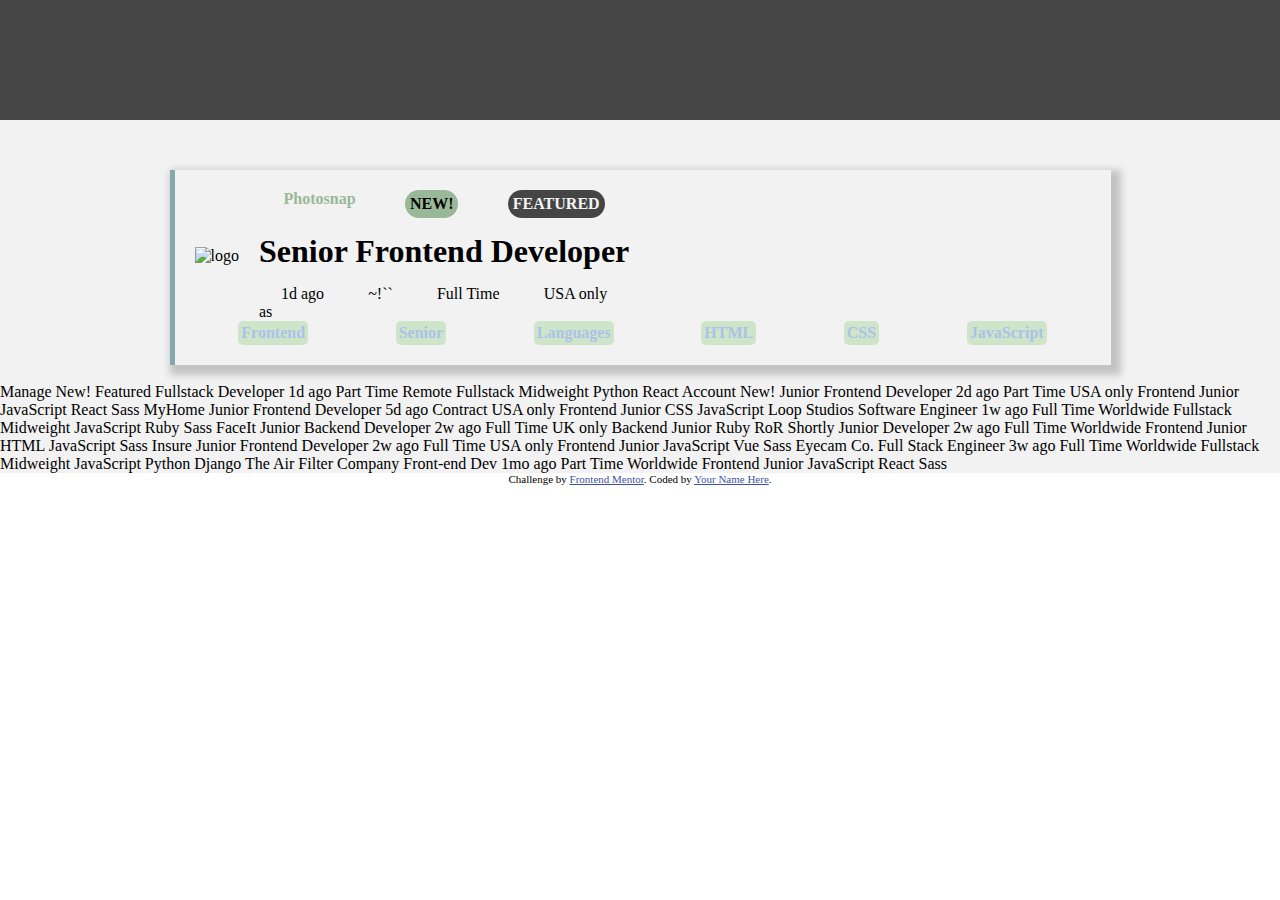
==== design/index.html @ a6d1540b "almost done" ====
<!DOCTYPE html>
<html lang="en">
<head>
  <meta charset="UTF-8">
  <meta name="viewport" content="width=device-width, initial-scale=1.0"> <!-- displays site properly based on user's device -->

  <link rel="icon" type="image/png" sizes="32x32" href="./images/favicon-32x32.png">
  <link rel="stylesheet" href="style.css">


  <title>Frontend Mentor | Job Listings</title>

  <!-- Feel free to remove these styles or customise in your own stylesheet 👍 -->
  <style>
    .attribution { font-size: 11px; text-align: center; }
    .attribution a { color: hsl(228, 45%, 44%); }
  </style>
</head>
<body>

  <main class="Jobs">

    <div class="header">

    </div>

    <section class="Cards">

      <article class="card">



        <div class="company-logo">
          <img src="./images/photosnap.svg" alt="logo" class="logo"/>
        </div>

        <div class="job-details">
          <!-- Item Start -->
            <div class="item item_tag">
              <ul>
                <li class='company'>Photosnap</li>
                <li class='new-old'>NEW!</li>
                <li class='featured'>FEATURED</li>
              </ul>
            </div>

            <h1 class="item job">
              Senior Frontend Developer
            </h1>

            <div class="item">
              <ul>
                <li>1d ago</li>
                <li>~!``</li>
                <li>Full Time</li>
                <li>USA only</li>
              </ul>
            </div>as
        </div>

      <div class="item tags">
        <!-- Role -->
        <ul>
          <li>Frontend</li>
          <li>Senior</li>
          <li>Languages</li>
          <li>HTML</li>
          <li>CSS</li>
          <li>JavaScript</li>
        </ul>
        <!-- Item End -->
     </div>
  </article>
<br>

      <!-- Item Start -->
      Manage
      New!
      Featured
      Fullstack Developer
      1d ago
      Part Time
      Remote
      <!-- Role -->
      Fullstack
      <!-- Level -->
      Midweight
      <!-- Languages -->
      Python
      <!-- Tools -->
      React
      <!-- Item End -->

      <!-- Item Start -->
      Account
      New!
      Junior Frontend Developer
      2d ago
      Part Time
      USA only
      <!-- Role -->
      Frontend
      <!-- Level -->
      Junior
      <!-- Languages -->
      JavaScript
      <!-- Tools -->
      React
      Sass
      <!-- Item End -->

      <!-- Item Start -->
      MyHome
      Junior Frontend Developer
      5d ago
      Contract
      USA only
      <!-- Role -->
      Frontend
      <!-- Level -->
      Junior
      <!-- Languages -->
      CSS
      JavaScript
      <!-- Item End -->

      <!-- Item Start -->
      Loop Studios
      Software Engineer
      1w ago
      Full Time
      Worldwide
      <!-- Role -->
      Fullstack
      <!-- Level -->
      Midweight
      <!-- Languages -->
      JavaScript
      Ruby
      <!-- Tools -->
      Sass
      <!-- Item End -->

      <!-- Item Start -->
      FaceIt
      Junior Backend Developer
      2w ago
      Full Time
      UK only
      <!-- Role -->
      Backend
      <!-- Level -->
      Junior
      <!-- Languages -->
      Ruby
      <!-- Tools -->
      RoR
      <!-- Item End -->

      <!-- Item Start -->
      Shortly
      Junior Developer
      2w ago
      Full Time
      Worldwide
      <!-- Role -->
      Frontend
      <!-- Level -->
      Junior
      <!-- Languages -->
      HTML
      JavaScript
      <!-- Tools -->
      Sass
      <!-- Item End -->

      <!-- Item Start -->
      Insure
      Junior Frontend Developer
      2w ago
      Full Time
      USA only
      <!-- Role -->
      Frontend
      <!-- Level -->
      Junior
      <!-- Languages -->
      JavaScript
      <!-- Tools -->
      Vue
      Sass
      <!-- Item End -->

      <!-- Item Start -->
      Eyecam Co.
      Full Stack Engineer
      3w ago
      Full Time
      Worldwide
      <!-- Role -->
      Fullstack
      <!-- Level -->
      Midweight
      <!-- Languages -->
      JavaScript
      Python
      <!-- Tools -->
      Django
      <!-- Item End -->

      <!-- Item Start -->
      The Air Filter Company
      Front-end Dev
      1mo ago
      Part Time
      Worldwide
      <!-- Role -->
      Frontend
      <!-- Level -->
      Junior
      <!-- Languages -->
      JavaScript
      <!-- Tools -->
      React
      Sass
      <!-- Item End -->


  </section>
</main>

  <div class="attribution">
    Challenge by <a href="https://www.frontendmentor.io?ref=challenge" target="_blank">Frontend Mentor</a>.
    Coded by <a href="#">Your Name Here</a>.
  </div>
</body>
</html>
---- design/style.css ----
*{
  margin: 0;
  padding:0;
}

.Jobs{
    background-color: #f2f2f2;
}

.header{
  height: 120px;
  background-color: #454545;
  margin-bottom: 50px;
}


.items{
    font-family: 'Franklin Gothic Medium', 'Arial Narrow', Arial, sans-serif;
}

.card{
  display: flex;
  flex-direction: row;
  flex-wrap: wrap;
  align-items: center;
  margin: auto;
  padding: 20px;
  border-left: 5px solid #84a9ac;
  box-shadow: 5px 5px 7px 5px #45454544;
  width: 70vw;
}

.job-details{
  flex-direction: row;
  flex-wrap: wrap;
  justify-content: center;
  align-items: center;
  margin: 0 90px 0 20px;
}

.job{
  margin: 15px 0;
}

.tags{
  flex: 1;
}

.tags li{
  background-color: #cfe5ca;
  border-radius: 5px;
  padding: 3px;
  color: #abc2e8;
  font-weight: 600;
}

ul{
  display: flex;
  justify-content: space-around;
  list-style: none;
}

ul li{
  margin: 0 5px;
}

.company{
  color: #99b898;
  font-weight: 600;
}

.new-old{
  background-color: #99b898;
  padding: 5px;
  font-weight: 600;
  border-radius: 40px;
}

.featured{
  font-weight: 600;
  background-color: #454545;
  padding: 5px;
  border-radius: 40px;
  color: #f4f4f4;
}

.item-tag{
  display: flex;
  justify-content: center;
  align-items: center;
  text-align: justify;
}
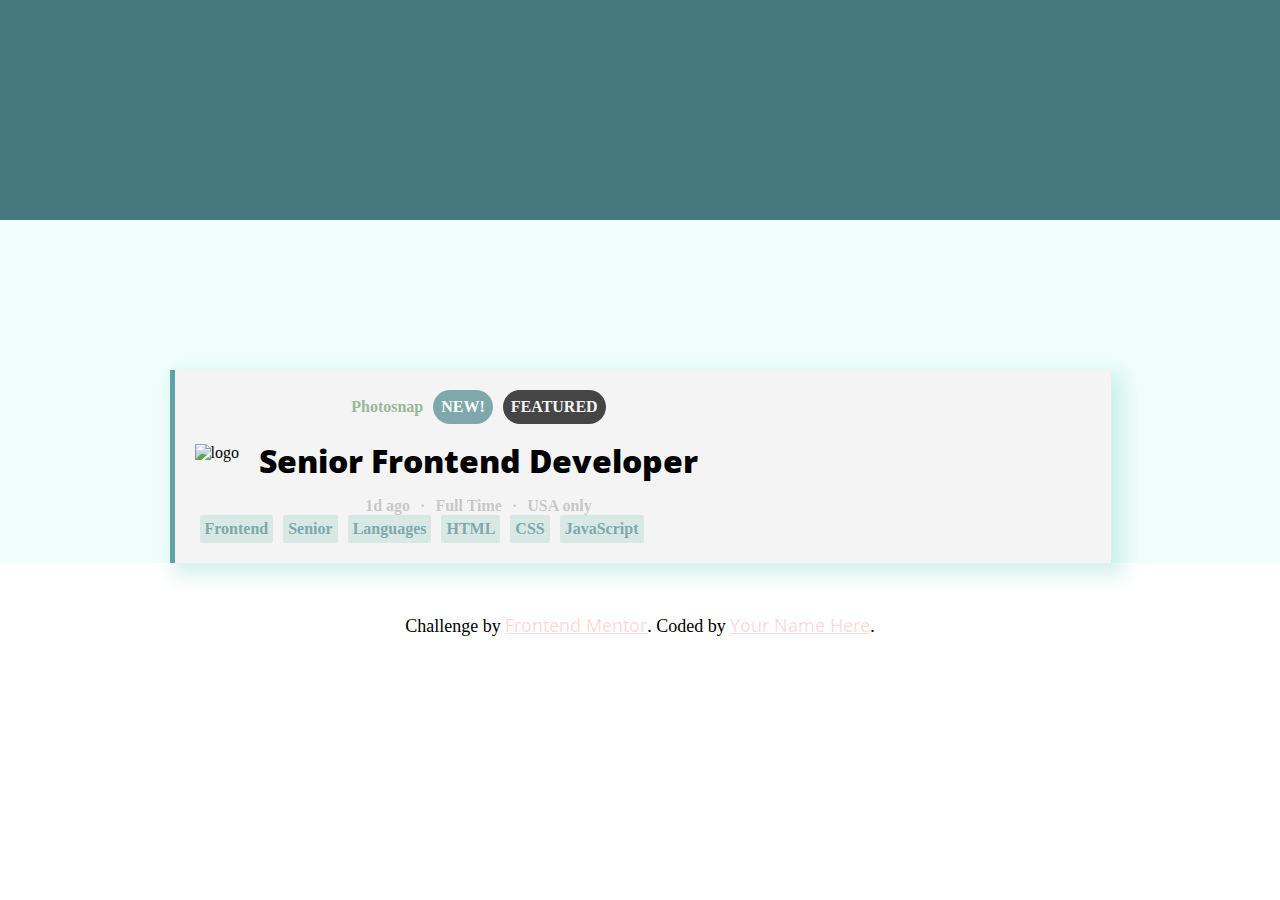
==== commit fd991ad9: "first design" ====
--- a/design/index.html
+++ b/design/index.html
@@ -12,222 +12,224 @@
 
   <!-- Feel free to remove these styles or customise in your own stylesheet 👍 -->
   <style>
-    .attribution { font-size: 11px; text-align: center; }
-    .attribution a { color: hsl(228, 45%, 44%); }
+    .attribution { font-size: 18px; text-align: center; margin-top: 50px;}
+    .attribution a { color: hsla(0, 88%, 68%, 0.247); font-family: -apple-system, BlinkMacSystemFont, 'Segoe UI', Roboto, Oxygen, Ubuntu, Cantarell, 'Open Sans', 'Helvetica Neue', sans-serif;}
   </style>
 </head>
 <body>
 
   <main class="Jobs">
 
-    <div class="header">
-
-    </div>
+    <div class="header"></div>
 
     <section class="Cards">
 
       <article class="card">
 
-
-
-        <div class="company-logo">
-          <img src="./images/photosnap.svg" alt="logo" class="logo"/>
+        <div class="card-job">
+
+          <div class="company-logo">
+            <img src="./images/photosnap.svg" alt="logo" class="logo"/>
+          </div>
+
+          <div class="card-job_details">
+            <!-- Item Start -->
+              <div class="job_tag">
+                <ul>
+                  <li class='company'>Photosnap</li>
+                  <li class='new-old'>NEW!</li>
+                  <li class='featured'>FEATURED</li>
+                </ul>
+              </div>
+
+              <h1 class="job">
+                Senior Frontend Developer
+              </h1>
+
+              <div class="job_bottom">
+                <ul>
+                  <li>1d ago</li>
+                  <li>·</li>
+                  <li>Full Time</li>
+                  <li>·</li>
+                  <li>USA only</li>
+                </ul>
+              </div>
+
+            </div>
         </div>
 
-        <div class="job-details">
-          <!-- Item Start -->
-            <div class="item item_tag">
-              <ul>
-                <li class='company'>Photosnap</li>
-                <li class='new-old'>NEW!</li>
-                <li class='featured'>FEATURED</li>
-              </ul>
-            </div>
-
-            <h1 class="item job">
-              Senior Frontend Developer
-            </h1>
-
-            <div class="item">
-              <ul>
-                <li>1d ago</li>
-                <li>~!``</li>
-                <li>Full Time</li>
-                <li>USA only</li>
-              </ul>
-            </div>as
+        <div class="tags">
+          <!-- Role -->
+          <ul>
+            <li>Frontend</li>
+            <li>Senior</li>
+            <li>Languages</li>
+            <li>HTML</li>
+            <li>CSS</li>
+            <li>JavaScript</li>
+          </ul>
+          <!-- Item End -->
         </div>
 
-      <div class="item tags">
-        <!-- Role -->
-        <ul>
-          <li>Frontend</li>
-          <li>Senior</li>
-          <li>Languages</li>
-          <li>HTML</li>
-          <li>CSS</li>
-          <li>JavaScript</li>
-        </ul>
-        <!-- Item End -->
-     </div>
-  </article>
-<br>
-
-      <!-- Item Start -->
-      Manage
+      </article>
+
+  
+      <!-- Item Start -->
+      <!-- Manage
       New!
       Featured
       Fullstack Developer
       1d ago
       Part Time
-      Remote
-      <!-- Role -->
-      Fullstack
-      <!-- Level -->
-      Midweight
-      <!-- Languages -->
-      Python
-      <!-- Tools -->
-      React
-      <!-- Item End -->
-
-      <!-- Item Start -->
-      Account
+      Remote -->
+      <!-- Role -->
+      <!-- Fullstack -->
+      <!-- Level -->
+      <!-- Midweight -->
+      <!-- Languages -->
+      <!-- Python -->
+      <!-- Tools -->
+      <!-- React -->
+      <!-- Item End -->
+
+      <!-- Item Start -->
+      <!-- Account
       New!
       Junior Frontend Developer
-      2d ago
-      Part Time
-      USA only
-      <!-- Role -->
-      Frontend
-      <!-- Level -->
-      Junior
-      <!-- Languages -->
-      JavaScript
-      <!-- Tools -->
-      React
-      Sass
-      <!-- Item End -->
-
-      <!-- Item Start -->
-      MyHome
+      2d ago -->
+      <!-- Part Time -->
+      <!-- USA only -->
+      <!-- Role -->
+      <!-- Frontend -->
+      <!-- Level -->
+      <!-- Junior -->
+      <!-- Languages -->
+      <!-- JavaScript -->
+      <!-- Tools -->
+      <!-- React -->
+      <!-- Sass -->
+      <!-- Item End -->
+
+      <!-- Item Start -->
+      <!-- MyHome
       Junior Frontend Developer
       5d ago
       Contract
-      USA only
-      <!-- Role -->
-      Frontend
-      <!-- Level -->
-      Junior
-      <!-- Languages -->
-      CSS
-      JavaScript
-      <!-- Item End -->
-
-      <!-- Item Start -->
-      Loop Studios
+      USA only -->
+      <!-- Role -->
+      <!-- Frontend -->
+      <!-- Level -->
+      <!-- Junior -->
+      <!-- Languages -->
+      <!-- CSS -->
+      <!-- JavaScript -->
+      <!-- Item End -->
+
+      <!-- Item Start -->
+      <!-- Loop Studios
       Software Engineer
       1w ago
       Full Time
-      Worldwide
-      <!-- Role -->
-      Fullstack
-      <!-- Level -->
-      Midweight
-      <!-- Languages -->
-      JavaScript
-      Ruby
-      <!-- Tools -->
-      Sass
-      <!-- Item End -->
-
-      <!-- Item Start -->
-      FaceIt
-      Junior Backend Developer
-      2w ago
-      Full Time
-      UK only
-      <!-- Role -->
-      Backend
-      <!-- Level -->
-      Junior
-      <!-- Languages -->
-      Ruby
-      <!-- Tools -->
-      RoR
-      <!-- Item End -->
-
-      <!-- Item Start -->
-      Shortly
-      Junior Developer
-      2w ago
-      Full Time
-      Worldwide
-      <!-- Role -->
-      Frontend
-      <!-- Level -->
-      Junior
-      <!-- Languages -->
-      HTML
-      JavaScript
-      <!-- Tools -->
-      Sass
-      <!-- Item End -->
-
-      <!-- Item Start -->
-      Insure
-      Junior Frontend Developer
-      2w ago
-      Full Time
-      USA only
-      <!-- Role -->
-      Frontend
-      <!-- Level -->
-      Junior
-      <!-- Languages -->
-      JavaScript
-      <!-- Tools -->
-      Vue
-      Sass
-      <!-- Item End -->
-
-      <!-- Item Start -->
-      Eyecam Co.
-      Full Stack Engineer
-      3w ago
-      Full Time
-      Worldwide
-      <!-- Role -->
-      Fullstack
-      <!-- Level -->
-      Midweight
-      <!-- Languages -->
-      JavaScript
-      Python
-      <!-- Tools -->
-      Django
-      <!-- Item End -->
-
-      <!-- Item Start -->
-      The Air Filter Company
-      Front-end Dev
+      Worldwide -->
+      <!-- Role -->
+      <!-- Fullstack -->
+      <!-- Level -->
+      <!-- Midweight -->
+      <!-- Languages -->
+      <!-- JavaScript -->
+      <!-- Ruby -->
+      <!-- Tools -->
+      <!-- Sass -->
+      <!-- Item End -->
+
+      <!-- Item Start -->
+      <!-- FaceIt -->
+      <!-- Junior Backend Developer -->
+      <!-- 2w ago -->
+      <!-- Full Time -->
+      <!-- UK only -->
+      <!-- Role -->
+      <!-- Backend -->
+      <!-- Level -->
+      <!-- Junior -->
+      <!-- Languages -->
+      <!-- Ruby -->
+      <!-- Tools -->
+      <!-- RoR -->
+      <!-- Item End -->
+
+      <!-- Item Start -->
+      <!-- Shortly -->
+      <!-- Junior Developer -->
+      <!-- 2w ago -->
+      <!-- Full Time -->
+      <!-- Worldwide -->
+      <!-- Role -->
+      <!-- Frontend -->
+      <!-- Level -->
+      <!-- Junior -->
+      <!-- Languages -->
+      <!-- HTML -->
+      <!-- JavaScript -->
+      <!-- Tools -->
+      <!-- Sass -->
+      <!-- Item End -->
+
+      <!-- Item Start -->
+      <!-- Insure -->
+      <!-- Junior Frontend Developer -->
+      <!-- 2w ago -->
+      <!-- Full Time -->
+      <!-- USA only -->
+      <!-- Role -->
+      <!-- Frontend -->
+      <!-- Level -->
+      <!-- Junior -->
+      <!-- Languages -->
+      <!-- JavaScript -->
+      <!-- Tools -->
+      <!-- Vue -->
+      <!-- Sass -->
+      <!-- Item End -->
+
+      <!-- Item Start -->
+      <!-- Eyecam Co. -->
+      <!-- Full Stack Engineer -->
+      <!-- 3w ago -->
+      <!-- Full Time -->
+      <!-- Worldwide -->
+      <!-- Role -->
+      <!-- Fullstack -->
+      <!-- Level -->
+      <!-- Midweight -->
+      <!-- Languages -->
+      <!-- JavaScript -->
+      <!-- Python -->
+      <!-- Tools -->
+      <!-- Django -->
+      <!-- Item End -->
+
+      <!-- Item Start -->
+      <!-- The Air Filter Company -->
+      <!-- Front-end Dev
       1mo ago
       Part Time
       Worldwide
-      <!-- Role -->
+      Role
       Frontend
-      <!-- Level -->
+      Level
       Junior
-      <!-- Languages -->
+      Languages
       JavaScript
-      <!-- Tools -->
+      Tools
       React
       Sass
-      <!-- Item End -->
-
-
-  </section>
-</main>
+      Item End
+
+      -->
+   </section> 
+ </main>
 
   <div class="attribution">
     Challenge by <a href="https://www.frontendmentor.io?ref=challenge" target="_blank">Frontend Mentor</a>.
--- a/design/style.css
+++ b/design/style.css
@@ -1,21 +1,12 @@
+@import url('https://fonts.googleapis.com/css2?family=Lato:wght@100;400;700&family=Open+Sans:wght@600;700;800&display=swap');
+
 *{
   margin: 0;
   padding:0;
 }
 
 .Jobs{
-    background-color: #f2f2f2;
-}
-
-.header{
-  height: 120px;
-  background-color: #454545;
-  margin-bottom: 50px;
-}
-
-
-.items{
-    font-family: 'Franklin Gothic Medium', 'Arial Narrow', Arial, sans-serif;
+    background-color: #d6fcf55e;
 }
 
 .card{
@@ -25,32 +16,59 @@
   align-items: center;
   margin: auto;
   padding: 20px;
-  border-left: 5px solid #84a9ac;
-  box-shadow: 5px 5px 7px 5px #45454544;
+  border-left: 5px solid #5fa2a8;
+  box-shadow: 8px 8px 17px 5px #8cd6c656;
   width: 70vw;
+  background-color: #f4f4f4;
+  justify-content: space-between;
 }
 
-.job-details{
-  flex-direction: row;
+.header{
+  background: url(./images/bg-header-desktop.svg);
+  background-repeat: no-repeat;
+  background-position: center;
+  background-color: #45797e;
+  background-size: cover;
+  width: 100vw;
+  height: 220px;
+  margin-bottom: 150px;
+}
+
+.items{
+  font-family: 'Lato', sans-serif;
+}
+
+
+.card-job{
+  display: flex;
+  align-items: center; 
+}
+
+.card-job_details{
+  display: flex;
+  flex-direction: column;
   flex-wrap: wrap;
   justify-content: center;
   align-items: center;
   margin: 0 90px 0 20px;
 }
 
+.job_tag ul{
+  align-items: baseline;
+}
+
 .job{
   margin: 15px 0;
-}
-
-.tags{
-  flex: 1;
+  font-family: 'Open Sans', sans-serif;
+  font-weight: 900;
 }
 
 .tags li{
-  background-color: #cfe5ca;
-  border-radius: 5px;
-  padding: 3px;
-  color: #abc2e8;
+  justify-content: space-evenly;
+  background-color: #bdddd685;
+  border-radius: 2px;
+  padding: 5px;
+  color: #7fa8ad;
   font-weight: 600;
 }
 
@@ -70,23 +88,29 @@
 }
 
 .new-old{
-  background-color: #99b898;
-  padding: 5px;
-  font-weight: 600;
+  background-color: #7fa8ad;
+  color: white;
+  padding: 8px;
+  font-weight: 700;
   border-radius: 40px;
 }
 
 .featured{
-  font-weight: 600;
   background-color: #454545;
-  padding: 5px;
+  color: #f4f4f4;
+  padding: 8px;
+  font-weight: 700;
   border-radius: 40px;
-  color: #f4f4f4;
 }
 
 .item-tag{
   display: flex;
-  justify-content: center;
+  justify-content: space-evenly;
   align-items: center;
   text-align: justify;
 }
+
+.job_bottom{
+  color: #45454545;
+  font-weight: 600;
+}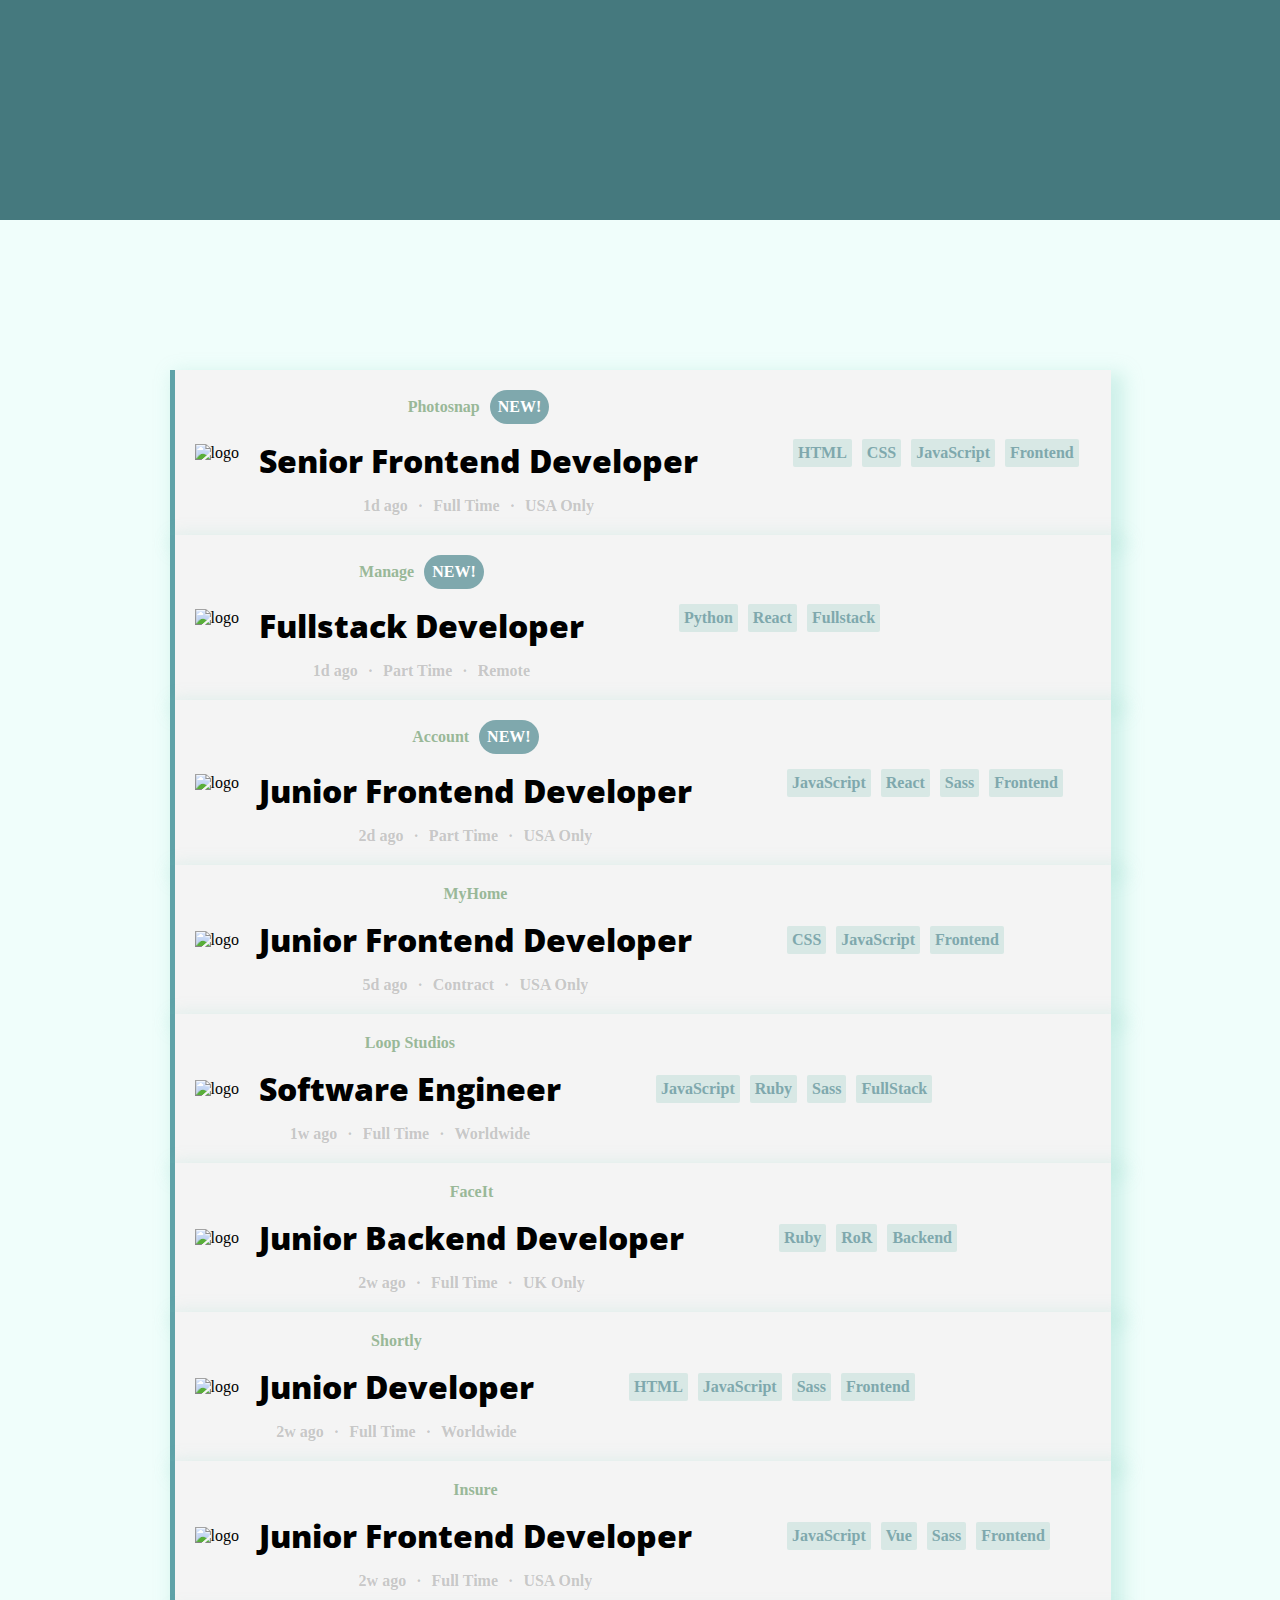
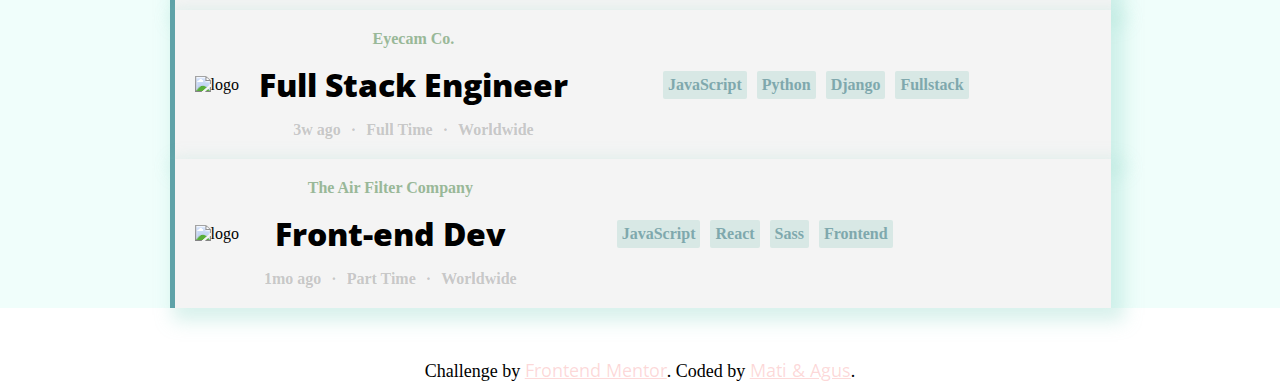
==== commit 7350d2ce: "Merge pull request #1 from agusmar/style" ====
--- a/design/index.html
+++ b/design/index.html
@@ -16,13 +16,16 @@
     .attribution a { color: hsla(0, 88%, 68%, 0.247); font-family: -apple-system, BlinkMacSystemFont, 'Segoe UI', Roboto, Oxygen, Ubuntu, Cantarell, 'Open Sans', 'Helvetica Neue', sans-serif;}
   </style>
 </head>
+
+
+
 <body>
 
-  <main class="Jobs">
+  <main class="jobs">
 
     <div class="header"></div>
 
-    <section class="Cards">
+    <section id="cards-container" class="cards-container">
 
       <article class="card">
 
@@ -38,7 +41,6 @@
                 <ul>
                   <li class='company'>Photosnap</li>
                   <li class='new-old'>NEW!</li>
-                  <li class='featured'>FEATURED</li>
                 </ul>
               </div>
 
@@ -57,7 +59,7 @@
               </div>
 
             </div>
-        </div>
+          </div>
 
         <div class="tags">
           <!-- Role -->
@@ -233,7 +235,8 @@
 
   <div class="attribution">
     Challenge by <a href="https://www.frontendmentor.io?ref=challenge" target="_blank">Frontend Mentor</a>.
-    Coded by <a href="#">Your Name Here</a>.
+    Coded by <a href="#">Mati & Agus</a>.
   </div>
+  <script src="main.js"></script>
 </body>
 </html>
--- a/design/style.css
+++ b/design/style.css
@@ -5,8 +5,11 @@
   padding:0;
 }
 
-.Jobs{
+.jobs{
     background-color: #d6fcf55e;
+}
+.cards-container {
+
 }
 
 .card{
